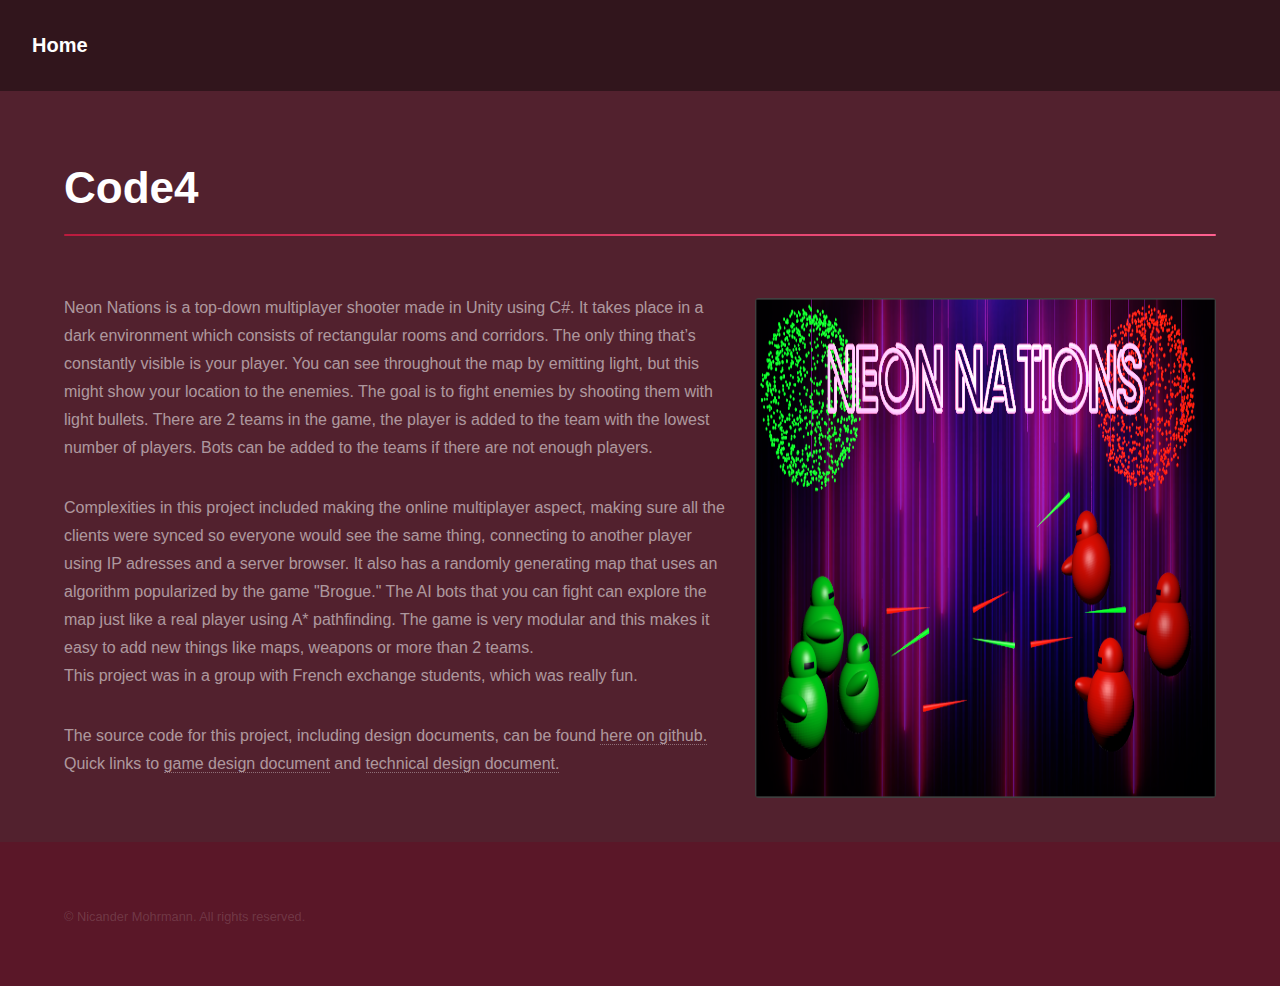
==== code4.html @ 7d6a2d76 "Updates" ====
<!DOCTYPE HTML>
<!--
	Hyperspace by HTML5 UP
	html5up.net | @ajlkn
	Free for personal and commercial use under the CCA 3.0 license (html5up.net/license)
-->
<html>

<head>
    <title>Code4</title>
    <meta charset="utf-8" />
    <meta name="viewport" content="width=device-width, initial-scale=1, user-scalable=no" />
    <link rel="stylesheet" href="assets/css/main.css" />
    <noscript><link rel="stylesheet" href="assets/css/noscript.css" /></noscript>
</head>

<body class="is-preload">

    <!-- Header -->
    <header id="header">
        <a href="index.html" class="title">Home</a>
    </header>

    <!-- Wrapper -->
    <div id="wrapper">

        <!-- Main -->
        <section id="main" class="wrapper">
            <div class="inner">
                <h1 class="major">Code4</h1>
                <span class="image right"><img src="images/neonnations/image5.png" height="500em" alt="" /></span>
                <p>
                    Neon Nations is a top-down multiplayer shooter made in Unity using C#. It takes place in a dark environment which consists of rectangular rooms and corridors. The only thing that’s constantly visible is your player. You can see throughout the map by emitting
                    light, but this might show your location to the enemies. The goal is to fight enemies by shooting them with light bullets. There are 2 teams in the game, the player is added to the team with the lowest number of players. Bots can be
                    added to the teams if there are not enough players.
                </p>
                <p>
                    Complexities in this project included making the online multiplayer aspect, making sure all the clients were synced so everyone would see the same thing, connecting to another player using IP adresses and a server browser. It also has a randomly generating
                    map that uses an algorithm popularized by the game "Brogue." The AI bots that you can fight can explore the map just like a real player using A* pathfinding. The game is very modular and this makes it easy to add new things like maps,
                    weapons or more than 2 teams.
                    <br> This project was in a group with French exchange students, which was really fun.
                </p>
                <p>
                    The source code for this project, including design documents, can be found <a href="https://github.com/Ricebal/NeonNations">here on github.</a>
                    <br> Quick links to <a href="https://github.com/Ricebal/NeonNations/blob/master/Game%20design%20document.pdf">game design document</a> and <a href="https://github.com/Ricebal/NeonNations/blob/master/Technical%20design%20document.pdf">technical design document.</a>
                </p>

            </div>
        </section>
    </div>

    <!-- Footer -->
    <footer id="footer" class="wrapper alt">
        <div class="inner">
            <ul class="menu">
                <li>&copy; Nicander Mohrmann. All rights reserved.</li>
            </ul>
        </div>
    </footer>

    <!-- Scripts -->
    <script src="assets/js/jquery.min.js"></script>
    <script src="assets/js/jquery.scrollex.min.js"></script>
    <script src="assets/js/jquery.scrolly.min.js"></script>
    <script src="assets/js/browser.min.js"></script>
    <script src="assets/js/breakpoints.min.js"></script>
    <script src="assets/js/util.js"></script>
    <script src="assets/js/main.js"></script>

</body>

</html>
---- assets/css/main.css ----
@import url(fontawesome-all.min.css);

/*
	Hyperspace by HTML5 UP
	html5up.net | @ajlkn
	Free for personal and commercial use under the CCA 3.0 license (html5up.net/license)
*/

html,
body,
div,
span,
applet,
object,
iframe,
h1,
h2,
h3,
h4,
h5,
h6,
p,
blockquote,
pre,
a,
abbr,
acronym,
address,
big,
cite,
code,
del,
dfn,
em,
img,
ins,
kbd,
q,
s,
samp,
small,
strike,
strong,
sub,
sup,
tt,
var,
b,
u,
i,
center,
dl,
dt,
dd,
ol,
ul,
li,
fieldset,
form,
label,
legend,
table,
caption,
tbody,
tfoot,
thead,
tr,
th,
td,
article,
aside,
canvas,
details,
embed,
figure,
figcaption,
footer,
header,
hgroup,
menu,
nav,
output,
ruby,
section,
summary,
time,
mark,
audio,
video {
    margin: 0;
    padding: 0;
    border: 0;
    font-size: 100%;
    font: inherit;
    vertical-align: baseline;
}

article,
aside,
details,
figcaption,
figure,
footer,
header,
hgroup,
menu,
nav,
section {
    display: block;
}

body {
    line-height: 1;
}

ol,
ul {
    list-style: none;
}

blockquote,
q {
    quotes: none;
}

blockquote:before,
blockquote:after,
q:before,
q:after {
    content: '';
    content: none;
}

table {
    border-collapse: collapse;
    border-spacing: 0;
}

body {
    -webkit-text-size-adjust: none;
}

mark {
    background-color: transparent;
    color: inherit;
}

input::-moz-focus-inner {
    border: 0;
    padding: 0;
}

input,
select,
textarea {
    -moz-appearance: none;
    -webkit-appearance: none;
    -ms-appearance: none;
    appearance: none;
}


/* Basic */

@-ms-viewport {
    width: device-width;
}

body {
    -ms-overflow-style: scrollbar;
}

@media screen and (max-width: 480px) {
    html,
    body {
        min-width: 320px;
    }
}

html {
    box-sizing: border-box;
}

*,
*:before,
*:after {
    box-sizing: inherit;
}

body {
    background: #52212e;
}

body.is-preload *,
body.is-preload *:before,
body.is-preload *:after {
    -moz-animation: none !important;
    -webkit-animation: none !important;
    -ms-animation: none !important;
    animation: none !important;
    -moz-transition: none !important;
    -webkit-transition: none !important;
    -ms-transition: none !important;
    transition: none !important;
}


/* Type */

body,
input,
select,
textarea {
    color: rgba(255, 255, 255, 0.55);
    font-family: Arial, Helvetica, sans-serif;
    font-size: 16.5pt;
    font-weight: normal;
    line-height: 1.75;
}

@media screen and (max-width: 1680px) {
    body,
    input,
    select,
    textarea {
        font-size: 13pt;
    }
}

@media screen and (max-width: 1280px) {
    body,
    input,
    select,
    textarea {
        font-size: 12pt;
    }
}

@media screen and (max-width: 360px) {
    body,
    input,
    select,
    textarea {
        font-size: 11pt;
    }
}

a {
    -moz-transition: color 0.2s ease, border-bottom-color 0.2s ease;
    -webkit-transition: color 0.2s ease, border-bottom-color 0.2s ease;
    -ms-transition: color 0.2s ease, border-bottom-color 0.2s ease;
    transition: color 0.2s ease, border-bottom-color 0.2s ease;
    border-bottom: dotted 1px rgba(255, 255, 255, 0.35);
    color: inherit;
    text-decoration: none;
}

a:hover {
    border-bottom-color: transparent;
    color: #ffffff;
}

strong,
b {
    color: #ffffff;
    font-weight: bold;
}

em,
i {
    font-style: italic;
}

p {
    margin: 0 0 2em 0;
}

h1,
h2,
h3,
h4,
h5,
h6 {
    color: #ffffff;
    font-weight: bold;
    line-height: 1.5;
    margin: 0 0 0.5em 0;
}

h1 a,
h2 a,
h3 a,
h4 a,
h5 a,
h6 a {
    color: inherit;
    text-decoration: none;
}

h1 {
    font-size: 2.75em;
}

h1.major {
    margin: 0 0 1.3em 0;
    position: relative;
    padding-bottom: 0.35em;
}

h1.major:after {
    background-image: -moz-linear-gradient(to right, #bb1b3e, #ff6090);
    background-image: -webkit-linear-gradient(to right, #bb1b3e, #ff6090);
    background-image: -ms-linear-gradient(to right, #bb1b3e, #ff6090);
    background-image: linear-gradient(to right, #bb1b3e, #ff6090);
    -moz-transition: max-width 0.2s ease;
    -webkit-transition: max-width 0.2s ease;
    -ms-transition: max-width 0.2s ease;
    transition: max-width 0.2s ease;
    border-radius: 0.2em;
    bottom: 0;
    content: '';
    height: 0.05em;
    position: absolute;
    right: 0;
    width: 100%;
}

h2 {
    font-size: 1.75em;
}

h3 {
    font-size: 1.1em;
}

h4 {
    font-size: 1em;
}

h5 {
    font-size: 0.8em;
}

h6 {
    font-size: 0.6em;
}

@media screen and (max-width: 736px) {
    h1 {
        font-size: 2em;
    }
    h2 {
        font-size: 1.25em;
    }
    h3 {
        font-size: 1em;
    }
    h4 {
        font-size: 0.8em;
    }
    h5 {
        font-size: 0.6em;
    }
    h6 {
        font-size: 0.6em;
    }
}

sub {
    font-size: 0.8em;
    position: relative;
    top: 0.5em;
}

sup {
    font-size: 0.8em;
    position: relative;
    top: -0.5em;
}

blockquote {
    border-left: solid 4px rgba(255, 255, 255, 0.15);
    font-style: italic;
    margin: 0 0 2em 0;
    padding: 0.5em 0 0.5em 2em;
}

code {
    background: rgba(255, 255, 255, 0.05);
    border-radius: 0.25em;
    border: solid 1px rgba(255, 255, 255, 0.15);
    font-family: "Courier New", monospace;
    font-size: 0.9em;
    margin: 0 0.25em;
    padding: 0.25em 0.65em;
}

pre {
    -webkit-overflow-scrolling: touch;
    font-family: "Courier New", monospace;
    font-size: 0.9em;
    margin: 0 0 2em 0;
}

pre code {
    display: block;
    line-height: 1.75em;
    padding: 1em 1.5em;
    overflow-x: auto;
}

hr {
    border: 0;
    border-bottom: solid 1px rgba(255, 255, 255, 0.15);
    margin: 2em 0;
}

hr.major {
    margin: 3em 0;
}

.align-left {
    text-align: left;
}

.align-center {
    text-align: center;
}

.align-right {
    text-align: right;
}


/* Row */

.row {
    display: flex;
    flex-wrap: wrap;
    box-sizing: border-box;
    align-items: stretch;
}

.row>* {
    box-sizing: border-box;
}

.row.gtr-uniform>*> :last-child {
    margin-bottom: 0;
}

.row.aln-left {
    justify-content: flex-start;
}

.row.aln-center {
    justify-content: center;
}

.row.aln-right {
    justify-content: flex-end;
}

.row.aln-top {
    align-items: flex-start;
}

.row.aln-middle {
    align-items: center;
}

.row.aln-bottom {
    align-items: flex-end;
}

.row>.imp {
    order: -1;
}

.row>.col-1 {
    width: 8.33333%;
}

.row>.off-1 {
    margin-left: 8.33333%;
}

.row>.col-2 {
    width: 16.66667%;
}

.row>.off-2 {
    margin-left: 16.66667%;
}

.row>.col-3 {
    width: 25%;
}

.row>.off-3 {
    margin-left: 25%;
}

.row>.col-4 {
    width: 33.33333%;
}

.row>.off-4 {
    margin-left: 33.33333%;
}

.row>.col-5 {
    width: 41.66667%;
}

.row>.off-5 {
    margin-left: 41.66667%;
}

.row>.col-6 {
    width: 50%;
}

.row>.off-6 {
    margin-left: 50%;
}

.row>.col-7 {
    width: 58.33333%;
}

.row>.off-7 {
    margin-left: 58.33333%;
}

.row>.col-8 {
    width: 66.66667%;
}

.row>.off-8 {
    margin-left: 66.66667%;
}

.row>.col-9 {
    width: 75%;
}

.row>.off-9 {
    margin-left: 75%;
}

.row>.col-10 {
    width: 83.33333%;
}

.row>.off-10 {
    margin-left: 83.33333%;
}

.row>.col-11 {
    width: 91.66667%;
}

.row>.off-11 {
    margin-left: 91.66667%;
}

.row>.col-12 {
    width: 100%;
}

.row>.off-12 {
    margin-left: 100%;
}

.row.gtr-0 {
    margin-top: 0;
    margin-left: 0em;
}

.row.gtr-0>* {
    padding: 0 0 0 0em;
}

.row.gtr-0.gtr-uniform {
    margin-top: 0em;
}

.row.gtr-0.gtr-uniform>* {
    padding-top: 0em;
}

.row.gtr-25 {
    margin-top: 0;
    margin-left: -0.375em;
}

.row.gtr-25>* {
    padding: 0 0 0 0.375em;
}

.row.gtr-25.gtr-uniform {
    margin-top: -0.375em;
}

.row.gtr-25.gtr-uniform>* {
    padding-top: 0.375em;
}

.row.gtr-50 {
    margin-top: 0;
    margin-left: -0.75em;
}

.row.gtr-50>* {
    padding: 0 0 0 0.75em;
}

.row.gtr-50.gtr-uniform {
    margin-top: -0.75em;
}

.row.gtr-50.gtr-uniform>* {
    padding-top: 0.75em;
}

.row {
    margin-top: 0;
    margin-left: -1.5em;
}

.row>* {
    padding: 0 0 0 1.5em;
}

.row.gtr-uniform {
    margin-top: -1.5em;
}

.row.gtr-uniform>* {
    padding-top: 1.5em;
}

.row.gtr-150 {
    margin-top: 0;
    margin-left: -2.25em;
}

.row.gtr-150>* {
    padding: 0 0 0 2.25em;
}

.row.gtr-150.gtr-uniform {
    margin-top: -2.25em;
}

.row.gtr-150.gtr-uniform>* {
    padding-top: 2.25em;
}

.row.gtr-200 {
    margin-top: 0;
    margin-left: -3em;
}

.row.gtr-200>* {
    padding: 0 0 0 3em;
}

.row.gtr-200.gtr-uniform {
    margin-top: -3em;
}

.row.gtr-200.gtr-uniform>* {
    padding-top: 3em;
}

@media screen and (max-width: 1680px) {
    .row {
        display: flex;
        flex-wrap: wrap;
        box-sizing: border-box;
        align-items: stretch;
    }
    .row>* {
        box-sizing: border-box;
    }
    .row.gtr-uniform>*> :last-child {
        margin-bottom: 0;
    }
    .row.aln-left {
        justify-content: flex-start;
    }
    .row.aln-center {
        justify-content: center;
    }
    .row.aln-right {
        justify-content: flex-end;
    }
    .row.aln-top {
        align-items: flex-start;
    }
    .row.aln-middle {
        align-items: center;
    }
    .row.aln-bottom {
        align-items: flex-end;
    }
    .row>.imp-xlarge {
        order: -1;
    }
    .row>.col-1-xlarge {
        width: 8.33333%;
    }
    .row>.off-1-xlarge {
        margin-left: 8.33333%;
    }
    .row>.col-2-xlarge {
        width: 16.66667%;
    }
    .row>.off-2-xlarge {
        margin-left: 16.66667%;
    }
    .row>.col-3-xlarge {
        width: 25%;
    }
    .row>.off-3-xlarge {
        margin-left: 25%;
    }
    .row>.col-4-xlarge {
        width: 33.33333%;
    }
    .row>.off-4-xlarge {
        margin-left: 33.33333%;
    }
    .row>.col-5-xlarge {
        width: 41.66667%;
    }
    .row>.off-5-xlarge {
        margin-left: 41.66667%;
    }
    .row>.col-6-xlarge {
        width: 50%;
    }
    .row>.off-6-xlarge {
        margin-left: 50%;
    }
    .row>.col-7-xlarge {
        width: 58.33333%;
    }
    .row>.off-7-xlarge {
        margin-left: 58.33333%;
    }
    .row>.col-8-xlarge {
        width: 66.66667%;
    }
    .row>.off-8-xlarge {
        margin-left: 66.66667%;
    }
    .row>.col-9-xlarge {
        width: 75%;
    }
    .row>.off-9-xlarge {
        margin-left: 75%;
    }
    .row>.col-10-xlarge {
        width: 83.33333%;
    }
    .row>.off-10-xlarge {
        margin-left: 83.33333%;
    }
    .row>.col-11-xlarge {
        width: 91.66667%;
    }
    .row>.off-11-xlarge {
        margin-left: 91.66667%;
    }
    .row>.col-12-xlarge {
        width: 100%;
    }
    .row>.off-12-xlarge {
        margin-left: 100%;
    }
    .row.gtr-0 {
        margin-top: 0;
        margin-left: 0em;
    }
    .row.gtr-0>* {
        padding: 0 0 0 0em;
    }
    .row.gtr-0.gtr-uniform {
        margin-top: 0em;
    }
    .row.gtr-0.gtr-uniform>* {
        padding-top: 0em;
    }
    .row.gtr-25 {
        margin-top: 0;
        margin-left: -0.375em;
    }
    .row.gtr-25>* {
        padding: 0 0 0 0.375em;
    }
    .row.gtr-25.gtr-uniform {
        margin-top: -0.375em;
    }
    .row.gtr-25.gtr-uniform>* {
        padding-top: 0.375em;
    }
    .row.gtr-50 {
        margin-top: 0;
        margin-left: -0.75em;
    }
    .row.gtr-50>* {
        padding: 0 0 0 0.75em;
    }
    .row.gtr-50.gtr-uniform {
        margin-top: -0.75em;
    }
    .row.gtr-50.gtr-uniform>* {
        padding-top: 0.75em;
    }
    .row {
        margin-top: 0;
        margin-left: -1.5em;
    }
    .row>* {
        padding: 0 0 0 1.5em;
    }
    .row.gtr-uniform {
        margin-top: -1.5em;
    }
    .row.gtr-uniform>* {
        padding-top: 1.5em;
    }
    .row.gtr-150 {
        margin-top: 0;
        margin-left: -2.25em;
    }
    .row.gtr-150>* {
        padding: 0 0 0 2.25em;
    }
    .row.gtr-150.gtr-uniform {
        margin-top: -2.25em;
    }
    .row.gtr-150.gtr-uniform>* {
        padding-top: 2.25em;
    }
    .row.gtr-200 {
        margin-top: 0;
        margin-left: -3em;
    }
    .row.gtr-200>* {
        padding: 0 0 0 3em;
    }
    .row.gtr-200.gtr-uniform {
        margin-top: -3em;
    }
    .row.gtr-200.gtr-uniform>* {
        padding-top: 3em;
    }
}

@media screen and (max-width: 1280px) {
    .row {
        display: flex;
        flex-wrap: wrap;
        box-sizing: border-box;
        align-items: stretch;
    }
    .row>* {
        box-sizing: border-box;
    }
    .row.gtr-uniform>*> :last-child {
        margin-bottom: 0;
    }
    .row.aln-left {
        justify-content: flex-start;
    }
    .row.aln-center {
        justify-content: center;
    }
    .row.aln-right {
        justify-content: flex-end;
    }
    .row.aln-top {
        align-items: flex-start;
    }
    .row.aln-middle {
        align-items: center;
    }
    .row.aln-bottom {
        align-items: flex-end;
    }
    .row>.imp-large {
        order: -1;
    }
    .row>.col-1-large {
        width: 8.33333%;
    }
    .row>.off-1-large {
        margin-left: 8.33333%;
    }
    .row>.col-2-large {
        width: 16.66667%;
    }
    .row>.off-2-large {
        margin-left: 16.66667%;
    }
    .row>.col-3-large {
        width: 25%;
    }
    .row>.off-3-large {
        margin-left: 25%;
    }
    .row>.col-4-large {
        width: 33.33333%;
    }
    .row>.off-4-large {
        margin-left: 33.33333%;
    }
    .row>.col-5-large {
        width: 41.66667%;
    }
    .row>.off-5-large {
        margin-left: 41.66667%;
    }
    .row>.col-6-large {
        width: 50%;
    }
    .row>.off-6-large {
        margin-left: 50%;
    }
    .row>.col-7-large {
        width: 58.33333%;
    }
    .row>.off-7-large {
        margin-left: 58.33333%;
    }
    .row>.col-8-large {
        width: 66.66667%;
    }
    .row>.off-8-large {
        margin-left: 66.66667%;
    }
    .row>.col-9-large {
        width: 75%;
    }
    .row>.off-9-large {
        margin-left: 75%;
    }
    .row>.col-10-large {
        width: 83.33333%;
    }
    .row>.off-10-large {
        margin-left: 83.33333%;
    }
    .row>.col-11-large {
        width: 91.66667%;
    }
    .row>.off-11-large {
        margin-left: 91.66667%;
    }
    .row>.col-12-large {
        width: 100%;
    }
    .row>.off-12-large {
        margin-left: 100%;
    }
    .row.gtr-0 {
        margin-top: 0;
        margin-left: 0em;
    }
    .row.gtr-0>* {
        padding: 0 0 0 0em;
    }
    .row.gtr-0.gtr-uniform {
        margin-top: 0em;
    }
    .row.gtr-0.gtr-uniform>* {
        padding-top: 0em;
    }
    .row.gtr-25 {
        margin-top: 0;
        margin-left: -0.375em;
    }
    .row.gtr-25>* {
        padding: 0 0 0 0.375em;
    }
    .row.gtr-25.gtr-uniform {
        margin-top: -0.375em;
    }
    .row.gtr-25.gtr-uniform>* {
        padding-top: 0.375em;
    }
    .row.gtr-50 {
        margin-top: 0;
        margin-left: -0.75em;
    }
    .row.gtr-50>* {
        padding: 0 0 0 0.75em;
    }
    .row.gtr-50.gtr-uniform {
        margin-top: -0.75em;
    }
    .row.gtr-50.gtr-uniform>* {
        padding-top: 0.75em;
    }
    .row {
        margin-top: 0;
        margin-left: -1.5em;
    }
    .row>* {
        padding: 0 0 0 1.5em;
    }
    .row.gtr-uniform {
        margin-top: -1.5em;
    }
    .row.gtr-uniform>* {
        padding-top: 1.5em;
    }
    .row.gtr-150 {
        margin-top: 0;
        margin-left: -2.25em;
    }
    .row.gtr-150>* {
        padding: 0 0 0 2.25em;
    }
    .row.gtr-150.gtr-uniform {
        margin-top: -2.25em;
    }
    .row.gtr-150.gtr-uniform>* {
        padding-top: 2.25em;
    }
    .row.gtr-200 {
        margin-top: 0;
        margin-left: -3em;
    }
    .row.gtr-200>* {
        padding: 0 0 0 3em;
    }
    .row.gtr-200.gtr-uniform {
        margin-top: -3em;
    }
    .row.gtr-200.gtr-uniform>* {
        padding-top: 3em;
    }
}

@media screen and (max-width: 980px) {
    .row {
        display: flex;
        flex-wrap: wrap;
        box-sizing: border-box;
        align-items: stretch;
    }
    .row>* {
        box-sizing: border-box;
    }
    .row.gtr-uniform>*> :last-child {
        margin-bottom: 0;
    }
    .row.aln-left {
        justify-content: flex-start;
    }
    .row.aln-center {
        justify-content: center;
    }
    .row.aln-right {
        justify-content: flex-end;
    }
    .row.aln-top {
        align-items: flex-start;
    }
    .row.aln-middle {
        align-items: center;
    }
    .row.aln-bottom {
        align-items: flex-end;
    }
    .row>.imp-medium {
        order: -1;
    }
    .row>.col-1-medium {
        width: 8.33333%;
    }
    .row>.off-1-medium {
        margin-left: 8.33333%;
    }
    .row>.col-2-medium {
        width: 16.66667%;
    }
    .row>.off-2-medium {
        margin-left: 16.66667%;
    }
    .row>.col-3-medium {
        width: 25%;
    }
    .row>.off-3-medium {
        margin-left: 25%;
    }
    .row>.col-4-medium {
        width: 33.33333%;
    }
    .row>.off-4-medium {
        margin-left: 33.33333%;
    }
    .row>.col-5-medium {
        width: 41.66667%;
    }
    .row>.off-5-medium {
        margin-left: 41.66667%;
    }
    .row>.col-6-medium {
        width: 50%;
    }
    .row>.off-6-medium {
        margin-left: 50%;
    }
    .row>.col-7-medium {
        width: 58.33333%;
    }
    .row>.off-7-medium {
        margin-left: 58.33333%;
    }
    .row>.col-8-medium {
        width: 66.66667%;
    }
    .row>.off-8-medium {
        margin-left: 66.66667%;
    }
    .row>.col-9-medium {
        width: 75%;
    }
    .row>.off-9-medium {
        margin-left: 75%;
    }
    .row>.col-10-medium {
        width: 83.33333%;
    }
    .row>.off-10-medium {
        margin-left: 83.33333%;
    }
    .row>.col-11-medium {
        width: 91.66667%;
    }
    .row>.off-11-medium {
        margin-left: 91.66667%;
    }
    .row>.col-12-medium {
        width: 100%;
    }
    .row>.off-12-medium {
        margin-left: 100%;
    }
    .row.gtr-0 {
        margin-top: 0;
        margin-left: 0em;
    }
    .row.gtr-0>* {
        padding: 0 0 0 0em;
    }
    .row.gtr-0.gtr-uniform {
        margin-top: 0em;
    }
    .row.gtr-0.gtr-uniform>* {
        padding-top: 0em;
    }
    .row.gtr-25 {
        margin-top: 0;
        margin-left: -0.375em;
    }
    .row.gtr-25>* {
        padding: 0 0 0 0.375em;
    }
    .row.gtr-25.gtr-uniform {
        margin-top: -0.375em;
    }
    .row.gtr-25.gtr-uniform>* {
        padding-top: 0.375em;
    }
    .row.gtr-50 {
        margin-top: 0;
        margin-left: -0.75em;
    }
    .row.gtr-50>* {
        padding: 0 0 0 0.75em;
    }
    .row.gtr-50.gtr-uniform {
        margin-top: -0.75em;
    }
    .row.gtr-50.gtr-uniform>* {
        padding-top: 0.75em;
    }
    .row {
        margin-top: 0;
        margin-left: -1.5em;
    }
    .row>* {
        padding: 0 0 0 1.5em;
    }
    .row.gtr-uniform {
        margin-top: -1.5em;
    }
    .row.gtr-uniform>* {
        padding-top: 1.5em;
    }
    .row.gtr-150 {
        margin-top: 0;
        margin-left: -2.25em;
    }
    .row.gtr-150>* {
        padding: 0 0 0 2.25em;
    }
    .row.gtr-150.gtr-uniform {
        margin-top: -2.25em;
    }
    .row.gtr-150.gtr-uniform>* {
        padding-top: 2.25em;
    }
    .row.gtr-200 {
        margin-top: 0;
        margin-left: -3em;
    }
    .row.gtr-200>* {
        padding: 0 0 0 3em;
    }
    .row.gtr-200.gtr-uniform {
        margin-top: -3em;
    }
    .row.gtr-200.gtr-uniform>* {
        padding-top: 3em;
    }
}

@media screen and (max-width: 736px) {
    .row {
        display: flex;
        flex-wrap: wrap;
        box-sizing: border-box;
        align-items: stretch;
    }
    .row>* {
        box-sizing: border-box;
    }
    .row.gtr-uniform>*> :last-child {
        margin-bottom: 0;
    }
    .row.aln-left {
        justify-content: flex-start;
    }
    .row.aln-center {
        justify-content: center;
    }
    .row.aln-right {
        justify-content: flex-end;
    }
    .row.aln-top {
        align-items: flex-start;
    }
    .row.aln-middle {
        align-items: center;
    }
    .row.aln-bottom {
        align-items: flex-end;
    }
    .row>.imp-small {
        order: -1;
    }
    .row>.col-1-small {
        width: 8.33333%;
    }
    .row>.off-1-small {
        margin-left: 8.33333%;
    }
    .row>.col-2-small {
        width: 16.66667%;
    }
    .row>.off-2-small {
        margin-left: 16.66667%;
    }
    .row>.col-3-small {
        width: 25%;
    }
    .row>.off-3-small {
        margin-left: 25%;
    }
    .row>.col-4-small {
        width: 33.33333%;
    }
    .row>.off-4-small {
        margin-left: 33.33333%;
    }
    .row>.col-5-small {
        width: 41.66667%;
    }
    .row>.off-5-small {
        margin-left: 41.66667%;
    }
    .row>.col-6-small {
        width: 50%;
    }
    .row>.off-6-small {
        margin-left: 50%;
    }
    .row>.col-7-small {
        width: 58.33333%;
    }
    .row>.off-7-small {
        margin-left: 58.33333%;
    }
    .row>.col-8-small {
        width: 66.66667%;
    }
    .row>.off-8-small {
        margin-left: 66.66667%;
    }
    .row>.col-9-small {
        width: 75%;
    }
    .row>.off-9-small {
        margin-left: 75%;
    }
    .row>.col-10-small {
        width: 83.33333%;
    }
    .row>.off-10-small {
        margin-left: 83.33333%;
    }
    .row>.col-11-small {
        width: 91.66667%;
    }
    .row>.off-11-small {
        margin-left: 91.66667%;
    }
    .row>.col-12-small {
        width: 100%;
    }
    .row>.off-12-small {
        margin-left: 100%;
    }
    .row.gtr-0 {
        margin-top: 0;
        margin-left: 0em;
    }
    .row.gtr-0>* {
        padding: 0 0 0 0em;
    }
    .row.gtr-0.gtr-uniform {
        margin-top: 0em;
    }
    .row.gtr-0.gtr-uniform>* {
        padding-top: 0em;
    }
    .row.gtr-25 {
        margin-top: 0;
        margin-left: -0.375em;
    }
    .row.gtr-25>* {
        padding: 0 0 0 0.375em;
    }
    .row.gtr-25.gtr-uniform {
        margin-top: -0.375em;
    }
    .row.gtr-25.gtr-uniform>* {
        padding-top: 0.375em;
    }
    .row.gtr-50 {
        margin-top: 0;
        margin-left: -0.75em;
    }
    .row.gtr-50>* {
        padding: 0 0 0 0.75em;
    }
    .row.gtr-50.gtr-uniform {
        margin-top: -0.75em;
    }
    .row.gtr-50.gtr-uniform>* {
        padding-top: 0.75em;
    }
    .row {
        margin-top: 0;
        margin-left: -1.5em;
    }
    .row>* {
        padding: 0 0 0 1.5em;
    }
    .row.gtr-uniform {
        margin-top: -1.5em;
    }
    .row.gtr-uniform>* {
        padding-top: 1.5em;
    }
    .row.gtr-150 {
        margin-top: 0;
        margin-left: -2.25em;
    }
    .row.gtr-150>* {
        padding: 0 0 0 2.25em;
    }
    .row.gtr-150.gtr-uniform {
        margin-top: -2.25em;
    }
    .row.gtr-150.gtr-uniform>* {
        padding-top: 2.25em;
    }
    .row.gtr-200 {
        margin-top: 0;
        margin-left: -3em;
    }
    .row.gtr-200>* {
        padding: 0 0 0 3em;
    }
    .row.gtr-200.gtr-uniform {
        margin-top: -3em;
    }
    .row.gtr-200.gtr-uniform>* {
        padding-top: 3em;
    }
}

@media screen and (max-width: 480px) {
    .row {
        display: flex;
        flex-wrap: wrap;
        box-sizing: border-box;
        align-items: stretch;
    }
    .row>* {
        box-sizing: border-box;
    }
    .row.gtr-uniform>*> :last-child {
        margin-bottom: 0;
    }
    .row.aln-left {
        justify-content: flex-start;
    }
    .row.aln-center {
        justify-content: center;
    }
    .row.aln-right {
        justify-content: flex-end;
    }
    .row.aln-top {
        align-items: flex-start;
    }
    .row.aln-middle {
        align-items: center;
    }
    .row.aln-bottom {
        align-items: flex-end;
    }
    .row>.imp-xsmall {
        order: -1;
    }
    .row>.col-1-xsmall {
        width: 8.33333%;
    }
    .row>.off-1-xsmall {
        margin-left: 8.33333%;
    }
    .row>.col-2-xsmall {
        width: 16.66667%;
    }
    .row>.off-2-xsmall {
        margin-left: 16.66667%;
    }
    .row>.col-3-xsmall {
        width: 25%;
    }
    .row>.off-3-xsmall {
        margin-left: 25%;
    }
    .row>.col-4-xsmall {
        width: 33.33333%;
    }
    .row>.off-4-xsmall {
        margin-left: 33.33333%;
    }
    .row>.col-5-xsmall {
        width: 41.66667%;
    }
    .row>.off-5-xsmall {
        margin-left: 41.66667%;
    }
    .row>.col-6-xsmall {
        width: 50%;
    }
    .row>.off-6-xsmall {
        margin-left: 50%;
    }
    .row>.col-7-xsmall {
        width: 58.33333%;
    }
    .row>.off-7-xsmall {
        margin-left: 58.33333%;
    }
    .row>.col-8-xsmall {
        width: 66.66667%;
    }
    .row>.off-8-xsmall {
        margin-left: 66.66667%;
    }
    .row>.col-9-xsmall {
        width: 75%;
    }
    .row>.off-9-xsmall {
        margin-left: 75%;
    }
    .row>.col-10-xsmall {
        width: 83.33333%;
    }
    .row>.off-10-xsmall {
        margin-left: 83.33333%;
    }
    .row>.col-11-xsmall {
        width: 91.66667%;
    }
    .row>.off-11-xsmall {
        margin-left: 91.66667%;
    }
    .row>.col-12-xsmall {
        width: 100%;
    }
    .row>.off-12-xsmall {
        margin-left: 100%;
    }
    .row.gtr-0 {
        margin-top: 0;
        margin-left: 0em;
    }
    .row.gtr-0>* {
        padding: 0 0 0 0em;
    }
    .row.gtr-0.gtr-uniform {
        margin-top: 0em;
    }
    .row.gtr-0.gtr-uniform>* {
        padding-top: 0em;
    }
    .row.gtr-25 {
        margin-top: 0;
        margin-left: -0.375em;
    }
    .row.gtr-25>* {
        padding: 0 0 0 0.375em;
    }
    .row.gtr-25.gtr-uniform {
        margin-top: -0.375em;
    }
    .row.gtr-25.gtr-uniform>* {
        padding-top: 0.375em;
    }
    .row.gtr-50 {
        margin-top: 0;
        margin-left: -0.75em;
    }
    .row.gtr-50>* {
        padding: 0 0 0 0.75em;
    }
    .row.gtr-50.gtr-uniform {
        margin-top: -0.75em;
    }
    .row.gtr-50.gtr-uniform>* {
        padding-top: 0.75em;
    }
    .row {
        margin-top: 0;
        margin-left: -1.5em;
    }
    .row>* {
        padding: 0 0 0 1.5em;
    }
    .row.gtr-uniform {
        margin-top: -1.5em;
    }
    .row.gtr-uniform>* {
        padding-top: 1.5em;
    }
    .row.gtr-150 {
        margin-top: 0;
        margin-left: -2.25em;
    }
    .row.gtr-150>* {
        padding: 0 0 0 2.25em;
    }
    .row.gtr-150.gtr-uniform {
        margin-top: -2.25em;
    }
    .row.gtr-150.gtr-uniform>* {
        padding-top: 2.25em;
    }
    .row.gtr-200 {
        margin-top: 0;
        margin-left: -3em;
    }
    .row.gtr-200>* {
        padding: 0 0 0 3em;
    }
    .row.gtr-200.gtr-uniform {
        margin-top: -3em;
    }
    .row.gtr-200.gtr-uniform>* {
        padding-top: 3em;
    }
}


/* Box */

.box {
    border-radius: 0.25em;
    border: solid 1px rgba(255, 255, 255, 0.15);
    margin-bottom: 2em;
    padding: 1.5em;
}

.box> :last-child,
.box> :last-child> :last-child,
.box> :last-child> :last-child> :last-child {
    margin-bottom: 0;
}

.box.alt {
    border: 0;
    border-radius: 0;
    padding: 0;
}


/* Button */

input[type="submit"],
input[type="reset"],
input[type="button"],
button,
.button {
    -moz-appearance: none;
    -webkit-appearance: none;
    -ms-appearance: none;
    appearance: none;
    -moz-transition: border-color 0.2s ease;
    -webkit-transition: border-color 0.2s ease;
    -ms-transition: border-color 0.2s ease;
    transition: border-color 0.2s ease;
    background-color: transparent;
    border: solid 1px !important;
    border-color: rgba(255, 255, 255, 0.15) !important;
    border-radius: 3em;
    color: #ffffff !important;
    cursor: pointer;
    display: inline-block;
    font-size: 0.6em;
    font-weight: bold;
    height: calc(4.75em + 2px);
    letter-spacing: 0.25em;
    line-height: 4.75em;
    outline: 0;
    padding: 0 3.75em;
    position: relative;
    text-align: center;
    text-decoration: none;
    text-transform: uppercase;
    white-space: nowrap;
}

input[type="submit"]:after,
input[type="reset"]:after,
input[type="button"]:after,
button:after,
.button:after {
    -moz-transform: scale(0.25);
    -webkit-transform: scale(0.25);
    -ms-transform: scale(0.25);
    transform: scale(0.25);
    pointer-events: none;
    -moz-transition: opacity 0.2s ease, -moz-transform 0.2s ease;
    -webkit-transition: opacity 0.2s ease, -webkit-transform 0.2s ease;
    -ms-transition: opacity 0.2s ease, -ms-transform 0.2s ease;
    transition: opacity 0.2s ease, transform 0.2s ease;
    background: #ffffff;
    border-radius: 3em;
    content: '';
    height: 100%;
    left: 0;
    opacity: 0;
    position: absolute;
    top: 0;
    width: 100%;
}

input[type="submit"].icon:before,
input[type="reset"].icon:before,
input[type="button"].icon:before,
button.icon:before,
.button.icon:before {
    margin-right: 0.75em;
}

input[type="submit"].fit,
input[type="reset"].fit,
input[type="button"].fit,
button.fit,
.button.fit {
    width: 100%;
}

input[type="submit"].small,
input[type="reset"].small,
input[type="button"].small,
button.small,
.button.small {
    font-size: 0.4em;
}

input[type="submit"].large,
input[type="reset"].large,
input[type="button"].large,
button.large,
.button.large {
    font-size: 0.8em;
}

input[type="submit"].primary,
input[type="reset"].primary,
input[type="button"].primary,
button.primary,
.button.primary {
    background-color: #ffffff;
    color: #312450 !important;
}

input[type="submit"].primary:after,
input[type="reset"].primary:after,
input[type="button"].primary:after,
button.primary:after,
.button.primary:after {
    display: none;
}

input[type="submit"].disabled,
input[type="submit"]:disabled,
input[type="reset"].disabled,
input[type="reset"]:disabled,
input[type="button"].disabled,
input[type="button"]:disabled,
button.disabled,
button:disabled,
.button.disabled,
.button:disabled {
    cursor: default;
    opacity: 0.5;
    pointer-events: none;
}

input[type="submit"]:hover,
input[type="reset"]:hover,
input[type="button"]:hover,
button:hover,
.button:hover {
    border-color: rgba(255, 255, 255, 0.55) !important;
}

input[type="submit"]:hover:after,
input[type="reset"]:hover:after,
input[type="button"]:hover:after,
button:hover:after,
.button:hover:after {
    opacity: 0.05;
    -moz-transform: scale(1);
    -webkit-transform: scale(1);
    -ms-transform: scale(1);
    transform: scale(1);
}

input[type="submit"]:hover:active,
input[type="reset"]:hover:active,
input[type="button"]:hover:active,
button:hover:active,
.button:hover:active {
    border-color: #ffffff !important;
}

input[type="submit"]:hover:active:after,
input[type="reset"]:hover:active:after,
input[type="button"]:hover:active:after,
button:hover:active:after,
.button:hover:active:after {
    opacity: 0.1;
}


/* Features */

.features {
    display: -moz-flex;
    display: -webkit-flex;
    display: -ms-flex;
    display: flex;
    -moz-flex-wrap: wrap;
    -webkit-flex-wrap: wrap;
    -ms-flex-wrap: wrap;
    flex-wrap: wrap;
    border-radius: 0.25em;
    border: solid 1px rgba(255, 255, 255, 0.15);
    background: rgba(255, 255, 255, 0.05);
    margin: 0 0 2em 0;
}

.features section {
    padding: 3.5em 3em 1em 7em;
    width: 50%;
    border-top: solid 1px rgba(255, 255, 255, 0.15);
    position: relative;
}

.features section:nth-child(-n + 2) {
    border-top-width: 0;
}

.features section:nth-child(2n) {
    border-left: solid 1px rgba(255, 255, 255, 0.15);
}

.features section .icon {
    -moz-transition: opacity 0.5s ease, -moz-transform 0.5s ease;
    -webkit-transition: opacity 0.5s ease, -webkit-transform 0.5s ease;
    -ms-transition: opacity 0.5s ease, -ms-transform 0.5s ease;
    transition: opacity 0.5s ease, transform 0.5s ease;
    -moz-transition-delay: 1s;
    -webkit-transition-delay: 1s;
    -ms-transition-delay: 1s;
    transition-delay: 1s;
    -moz-transform: scale(1);
    -webkit-transform: scale(1);
    -ms-transform: scale(1);
    transform: scale(1);
    position: absolute;
    left: 3em;
    top: 3em;
    opacity: 1;
}

.features section:nth-child(1) .icon {
    -moz-transition-delay: 0.15s;
    -webkit-transition-delay: 0.15s;
    -ms-transition-delay: 0.15s;
    transition-delay: 0.15s;
}

.features section:nth-child(2) .icon {
    -moz-transition-delay: 0.3s;
    -webkit-transition-delay: 0.3s;
    -ms-transition-delay: 0.3s;
    transition-delay: 0.3s;
}

.features section:nth-child(3) .icon {
    -moz-transition-delay: 0.45s;
    -webkit-transition-delay: 0.45s;
    -ms-transition-delay: 0.45s;
    transition-delay: 0.45s;
}

.features section:nth-child(4) .icon {
    -moz-transition-delay: 0.6s;
    -webkit-transition-delay: 0.6s;
    -ms-transition-delay: 0.6s;
    transition-delay: 0.6s;
}

.features section:nth-child(5) .icon {
    -moz-transition-delay: 0.75s;
    -webkit-transition-delay: 0.75s;
    -ms-transition-delay: 0.75s;
    transition-delay: 0.75s;
}

.features section:nth-child(6) .icon {
    -moz-transition-delay: 0.9s;
    -webkit-transition-delay: 0.9s;
    -ms-transition-delay: 0.9s;
    transition-delay: 0.9s;
}

.features section:nth-child(7) .icon {
    -moz-transition-delay: 1.05s;
    -webkit-transition-delay: 1.05s;
    -ms-transition-delay: 1.05s;
    transition-delay: 1.05s;
}

.features section:nth-child(8) .icon {
    -moz-transition-delay: 1.2s;
    -webkit-transition-delay: 1.2s;
    -ms-transition-delay: 1.2s;
    transition-delay: 1.2s;
}

.features section:nth-child(9) .icon {
    -moz-transition-delay: 1.35s;
    -webkit-transition-delay: 1.35s;
    -ms-transition-delay: 1.35s;
    transition-delay: 1.35s;
}

.features section:nth-child(10) .icon {
    -moz-transition-delay: 1.5s;
    -webkit-transition-delay: 1.5s;
    -ms-transition-delay: 1.5s;
    transition-delay: 1.5s;
}

.features section:nth-child(11) .icon {
    -moz-transition-delay: 1.65s;
    -webkit-transition-delay: 1.65s;
    -ms-transition-delay: 1.65s;
    transition-delay: 1.65s;
}

.features section:nth-child(12) .icon {
    -moz-transition-delay: 1.8s;
    -webkit-transition-delay: 1.8s;
    -ms-transition-delay: 1.8s;
    transition-delay: 1.8s;
}

.features section:nth-child(13) .icon {
    -moz-transition-delay: 1.95s;
    -webkit-transition-delay: 1.95s;
    -ms-transition-delay: 1.95s;
    transition-delay: 1.95s;
}

.features section:nth-child(14) .icon {
    -moz-transition-delay: 2.1s;
    -webkit-transition-delay: 2.1s;
    -ms-transition-delay: 2.1s;
    transition-delay: 2.1s;
}

.features section:nth-child(15) .icon {
    -moz-transition-delay: 2.25s;
    -webkit-transition-delay: 2.25s;
    -ms-transition-delay: 2.25s;
    transition-delay: 2.25s;
}

.features section:nth-child(16) .icon {
    -moz-transition-delay: 2.4s;
    -webkit-transition-delay: 2.4s;
    -ms-transition-delay: 2.4s;
    transition-delay: 2.4s;
}

.features section:nth-child(17) .icon {
    -moz-transition-delay: 2.55s;
    -webkit-transition-delay: 2.55s;
    -ms-transition-delay: 2.55s;
    transition-delay: 2.55s;
}

.features section:nth-child(18) .icon {
    -moz-transition-delay: 2.7s;
    -webkit-transition-delay: 2.7s;
    -ms-transition-delay: 2.7s;
    transition-delay: 2.7s;
}

.features section:nth-child(19) .icon {
    -moz-transition-delay: 2.85s;
    -webkit-transition-delay: 2.85s;
    -ms-transition-delay: 2.85s;
    transition-delay: 2.85s;
}

.features section:nth-child(20) .icon {
    -moz-transition-delay: 3s;
    -webkit-transition-delay: 3s;
    -ms-transition-delay: 3s;
    transition-delay: 3s;
}

.features.inactive section .icon {
    -moz-transform: scale(0.5);
    -webkit-transform: scale(0.5);
    -ms-transform: scale(0.5);
    transform: scale(0.5);
    opacity: 0;
}

@media screen and (max-width: 980px) {
    .features {
        display: block;
    }
    .features section {
        border-top-width: 1px !important;
        border-left-width: 0 !important;
        width: 100%;
    }
    .features section:first-child {
        border-top-width: 0 !important;
    }
}

@media screen and (max-width: 736px) {
    .features section {
        padding: 2.5em 1.5em 0.1em 5.5em;
    }
    .features section .icon {
        left: 1.5em;
        top: 2em;
    }
}

@media screen and (max-width: 480px) {
    .features section {
        padding: 2em 1.5em 0.1em 1.5em;
    }
    .features section .icon {
        left: 0;
        position: relative;
        top: 0;
    }
}


/* Form */

form {
    margin: 0 0 2em 0;
}

form> :last-child {
    margin-bottom: 0;
}

form>.fields {
    display: -moz-flex;
    display: -webkit-flex;
    display: -ms-flex;
    display: flex;
    -moz-flex-wrap: wrap;
    -webkit-flex-wrap: wrap;
    -ms-flex-wrap: wrap;
    flex-wrap: wrap;
    width: calc(100% + 3em);
    margin: -1.5em 0 2em -1.5em;
}

form>.fields>.field {
    -moz-flex-grow: 0;
    -webkit-flex-grow: 0;
    -ms-flex-grow: 0;
    flex-grow: 0;
    -moz-flex-shrink: 0;
    -webkit-flex-shrink: 0;
    -ms-flex-shrink: 0;
    flex-shrink: 0;
    padding: 1.5em 0 0 1.5em;
    width: calc(100% - 1.5em);
}

form>.fields>.field.half {
    width: calc(50% - 0.75em);
}

form>.fields>.field.third {
    width: calc(100%/3 - 0.5em);
}

form>.fields>.field.quarter {
    width: calc(25% - 0.375em);
}

@media screen and (max-width: 480px) {
    form>.fields {
        width: calc(100% + 3em);
        margin: -1.5em 0 2em -1.5em;
    }
    form>.fields>.field {
        padding: 1.5em 0 0 1.5em;
        width: calc(100% - 1.5em);
    }
    form>.fields>.field.half {
        width: calc(100% - 1.5em);
    }
    form>.fields>.field.third {
        width: calc(100% - 1.5em);
    }
    form>.fields>.field.quarter {
        width: calc(100% - 1.5em);
    }
}

label {
    color: #ffffff;
    font-weight: bold;
    line-height: 1.5;
    margin: 0 0 0.7em 0;
    display: block;
    font-size: 1.1em;
}

input[type="text"],
input[type="password"],
input[type="email"],
input[type="tel"],
select,
textarea {
    -moz-appearance: none;
    -webkit-appearance: none;
    -ms-appearance: none;
    appearance: none;
    background: rgba(255, 255, 255, 0.05);
    border-radius: 0.25em;
    border: none;
    border: solid 1px rgba(255, 255, 255, 0.15);
    color: inherit;
    display: block;
    outline: 0;
    padding: 0 1em;
    text-decoration: none;
    width: 100%;
}

input[type="text"]:invalid,
input[type="password"]:invalid,
input[type="email"]:invalid,
input[type="tel"]:invalid,
select:invalid,
textarea:invalid {
    box-shadow: none;
}

input[type="text"]:focus,
input[type="password"]:focus,
input[type="email"]:focus,
input[type="tel"]:focus,
select:focus,
textarea:focus {
    border-color: #ffffff;
    box-shadow: 0 0 0 1px #ffffff;
}

select {
    background-image: url("data:image/svg+xml;charset=utf8,%3Csvg xmlns='http://www.w3.org/2000/svg' width='40' height='40' preserveAspectRatio='none' viewBox='0 0 40 40'%3E%3Cpath d='M9.4,12.3l10.4,10.4l10.4-10.4c0.2-0.2,0.5-0.4,0.9-0.4c0.3,0,0.6,0.1,0.9,0.4l3.3,3.3c0.2,0.2,0.4,0.5,0.4,0.9 c0,0.4-0.1,0.6-0.4,0.9L20.7,31.9c-0.2,0.2-0.5,0.4-0.9,0.4c-0.3,0-0.6-0.1-0.9-0.4L4.3,17.3c-0.2-0.2-0.4-0.5-0.4-0.9 c0-0.4,0.1-0.6,0.4-0.9l3.3-3.3c0.2-0.2,0.5-0.4,0.9-0.4S9.1,12.1,9.4,12.3z' fill='rgba(255, 255, 255, 0.15)' /%3E%3C/svg%3E");
    background-size: 1.25rem;
    background-repeat: no-repeat;
    background-position: calc(100% - 1rem) center;
    height: 2.75em;
    padding-right: 2.75em;
    text-overflow: ellipsis;
}

select option {
    color: #ffffff;
    background: #312450;
}

select:focus::-ms-value {
    background-color: transparent;
}

select::-ms-expand {
    display: none;
}

input[type="text"],
input[type="password"],
input[type="email"],
select {
    height: 2.75em;
}

textarea {
    padding: 0.75em 1em;
}

body.is-ie textarea {
    min-height: 10em;
}

input[type="checkbox"],
input[type="radio"] {
    -moz-appearance: none;
    -webkit-appearance: none;
    -ms-appearance: none;
    appearance: none;
    display: block;
    float: left;
    margin-right: -2em;
    opacity: 0;
    width: 1em;
    z-index: -1;
}

input[type="checkbox"]+label,
input[type="radio"]+label {
    text-decoration: none;
    color: rgba(255, 255, 255, 0.55);
    cursor: pointer;
    display: inline-block;
    font-size: 1em;
    font-weight: normal;
    padding-left: 2.4em;
    padding-right: 0.75em;
    position: relative;
}

input[type="checkbox"]+label:before,
input[type="radio"]+label:before {
    -moz-osx-font-smoothing: grayscale;
    -webkit-font-smoothing: antialiased;
    display: inline-block;
    font-style: normal;
    font-variant: normal;
    text-rendering: auto;
    line-height: 1;
    text-transform: none !important;
    font-family: 'Font Awesome 5 Free';
    font-weight: 900;
}

input[type="checkbox"]+label:before,
input[type="radio"]+label:before {
    background: rgba(255, 255, 255, 0.05);
    border-radius: 0.25em;
    border: solid 1px rgba(255, 255, 255, 0.15);
    content: '';
    display: inline-block;
    font-size: 0.8em;
    height: 2.0625em;
    left: 0;
    line-height: 2.0625em;
    position: absolute;
    text-align: center;
    top: 0;
    width: 2.0625em;
}

input[type="checkbox"]:checked+label:before,
input[type="radio"]:checked+label:before {
    background: #ffffff;
    border-color: #ffffff;
    color: #b74e91;
    content: '\f00c';
}

input[type="checkbox"]:focus+label:before,
input[type="radio"]:focus+label:before {
    border-color: #ffffff;
    box-shadow: 0 0 0 1px #ffffff;
}

input[type="checkbox"]+label:before {
    border-radius: 0.25em;
}

input[type="radio"]+label:before {
    border-radius: 100%;
}

::-webkit-input-placeholder {
    color: rgba(255, 255, 255, 0.35) !important;
    opacity: 1.0;
}

:-moz-placeholder {
    color: rgba(255, 255, 255, 0.35) !important;
    opacity: 1.0;
}

::-moz-placeholder {
    color: rgba(255, 255, 255, 0.35) !important;
    opacity: 1.0;
}

:-ms-input-placeholder {
    color: rgba(255, 255, 255, 0.35) !important;
    opacity: 1.0;
}


/* Icon */

.icon {
    text-decoration: none;
    border-bottom: none;
    position: relative;
}

.icon:before {
    -moz-osx-font-smoothing: grayscale;
    -webkit-font-smoothing: antialiased;
    display: inline-block;
    font-style: normal;
    font-variant: normal;
    text-rendering: auto;
    line-height: 1;
    text-transform: none !important;
    font-family: 'Font Awesome 5 Free';
    font-weight: 400;
}

.icon>.label {
    display: none;
}

.icon:before {
    line-height: inherit;
}

.icon.solid:before {
    font-weight: 900;
}

.icon.brands:before {
    font-family: 'Font Awesome 5 Brands';
}

.icon.major {
    width: 2.5em;
    height: 2.5em;
    display: block;
    background: #ffffff;
    border-radius: 100%;
    color: #312450;
    text-align: center;
    line-height: 2.5em;
    margin: 0 0 1.3em 0;
}

.icon.major:before {
    font-size: 1.25em;
}

.wrapper.style1 .icon.major:before {
    color: #5e42a6;
}

.wrapper.style1-alt .icon.major:before {
    color: #493382;
}

.wrapper.style2 .icon.major:before {
    color: #5052b5;
}

.wrapper.style2-alt .icon.major:before {
    color: #3e4094;
}

.wrapper.style3 .icon.major:before {
    color: #b74e91;
}

.wrapper.style3-alt .icon.major:before {
    color: #953d75;
}


/* Image */

.image {
    border-radius: 0.25em;
    border: 0;
    display: inline-block;
    position: relative;
}

.image img {
    border-radius: 0.25em;
    display: block;
}

.image.left,
.image.right {
    max-width: 40%;
}

.image.left img,
.image.right img {
    width: 100%;
}

.image.left {
    float: left;
    margin: 0 1.5em 1em 0;
    top: 0.25em;
}

.image.right {
    float: right;
    margin: 0 0 1em 1.5em;
    top: 0.25em;
}

.image.fit {
    display: block;
    margin: 0 0 2em 0;
    width: 100%;
}

.image.fit img {
    width: 100%;
}

.image.main {
    display: block;
    margin: 0 0 3em 0;
    width: 100%;
}

.image.main img {
    width: 100%;
}


/* List */

ol {
    list-style: decimal;
    margin: 0 0 2em 0;
    padding-left: 1.25em;
}

ol li {
    padding-left: 0.25em;
}

ul {
    list-style: disc;
    margin: 0 0 2em 0;
    padding-left: 1em;
}

ul li {
    padding-left: 0.5em;
}

ul.alt {
    list-style: none;
    padding-left: 0;
}

ul.alt li {
    border-top: solid 1px rgba(255, 255, 255, 0.15);
    padding: 0.5em 0;
}

ul.alt li:first-child {
    border-top: 0;
    padding-top: 0;
}

dl {
    margin: 0 0 2em 0;
}

dl dt {
    display: block;
    font-weight: bold;
    margin: 0 0 1em 0;
}

dl dd {
    margin-left: 2em;
}


/* Actions */

ul.actions {
    display: -moz-flex;
    display: -webkit-flex;
    display: -ms-flex;
    display: flex;
    cursor: default;
    list-style: none;
    margin-left: -1em;
    padding-left: 0;
}

ul.actions li {
    padding: 0 0 0 1em;
    vertical-align: middle;
}

ul.actions.special {
    -moz-justify-content: center;
    -webkit-justify-content: center;
    -ms-justify-content: center;
    justify-content: center;
    width: 100%;
    margin-left: 0;
}

ul.actions.special li:first-child {
    padding-left: 0;
}

ul.actions.stacked {
    -moz-flex-direction: column;
    -webkit-flex-direction: column;
    -ms-flex-direction: column;
    flex-direction: column;
    margin-left: 0;
}

ul.actions.stacked li {
    padding: 1.3em 0 0 0;
}

ul.actions.stacked li:first-child {
    padding-top: 0;
}

ul.actions.fit {
    width: calc(100% + 1em);
}

ul.actions.fit li {
    -moz-flex-grow: 1;
    -webkit-flex-grow: 1;
    -ms-flex-grow: 1;
    flex-grow: 1;
    -moz-flex-shrink: 1;
    -webkit-flex-shrink: 1;
    -ms-flex-shrink: 1;
    flex-shrink: 1;
    width: 100%;
}

ul.actions.fit li>* {
    width: 100%;
}

ul.actions.fit.stacked {
    width: 100%;
}

@media screen and (max-width: 480px) {
    ul.actions:not(.fixed) {
        -moz-flex-direction: column;
        -webkit-flex-direction: column;
        -ms-flex-direction: column;
        flex-direction: column;
        margin-left: 0;
        width: 100% !important;
    }
    ul.actions:not(.fixed) li {
        -moz-flex-grow: 1;
        -webkit-flex-grow: 1;
        -ms-flex-grow: 1;
        flex-grow: 1;
        -moz-flex-shrink: 1;
        -webkit-flex-shrink: 1;
        -ms-flex-shrink: 1;
        flex-shrink: 1;
        padding: 1em 0 0 0;
        text-align: center;
        width: 100%;
    }
    ul.actions:not(.fixed) li>* {
        width: 100%;
    }
    ul.actions:not(.fixed) li:first-child {
        padding-top: 0;
    }
    ul.actions:not(.fixed) li input[type="submit"],
    ul.actions:not(.fixed) li input[type="reset"],
    ul.actions:not(.fixed) li input[type="button"],
    ul.actions:not(.fixed) li button,
    ul.actions:not(.fixed) li .button {
        width: 100%;
    }
    ul.actions:not(.fixed) li input[type="submit"].icon:before,
    ul.actions:not(.fixed) li input[type="reset"].icon:before,
    ul.actions:not(.fixed) li input[type="button"].icon:before,
    ul.actions:not(.fixed) li button.icon:before,
    ul.actions:not(.fixed) li .button.icon:before {
        margin-left: -0.5rem;
    }
}


/* Contact */

ul.contact {
    list-style: none;
    padding: 0;
}

ul.contact>li {
    padding: 0;
    margin: 1.5em 0 0 0;
}

ul.contact>li:first-child {
    margin-top: 0;
}


/* Icons */

ul.icons {
    cursor: default;
    list-style: none;
    padding-left: 0;
}

ul.icons li {
    display: inline-block;
    padding: 0 0.75em 0 0;
}

ul.icons li:last-child {
    padding-right: 0;
}

ul.icons li>a,
ul.icons li>span {
    border: 0;
}

ul.icons li>a .label,
ul.icons li>span .label {
    display: none;
}


/* Menu */

ul.menu {
    list-style: none;
    padding: 0;
}

ul.menu>li {
    border-left: solid 1px rgba(255, 255, 255, 0.15);
    display: inline-block;
    line-height: 1;
    margin-left: 1.5em;
    padding: 0 0 0 1.5em;
}

ul.menu>li:first-child {
    border-left: 0;
    margin: 0;
    padding-left: 0;
}

@media screen and (max-width: 480px) {
    ul.menu>li {
        border-left: 0;
        display: block;
        line-height: inherit;
        margin: 0.5em 0 0 0;
        padding-left: 0;
    }
}


/* Section/Article */

section.special,
article.special {
    text-align: center;
}

header p {
    color: rgba(255, 255, 255, 0.35);
    position: relative;
    margin: 0 0 1.5em 0;
}

header h2+p {
    font-size: 1.25em;
    margin-top: -1em;
    line-height: 1.5em;
}

header h3+p {
    font-size: 1.1em;
    margin-top: -0.8em;
    line-height: 1.5em;
}

header h4+p,
header h5+p,
header h6+p {
    font-size: 0.9em;
    margin-top: -0.6em;
    line-height: 1.5em;
}


/* Split */

.split {
    display: -moz-flex;
    display: -webkit-flex;
    display: -ms-flex;
    display: flex;
}

.split>* {
    width: calc(50% - 2.5em);
}

.split> :nth-child(2n - 1) {
    padding-right: 2.5em;
    border-right: solid 1px rgba(255, 255, 255, 0.15);
}

.split> :nth-child(2n) {
    padding-left: 2.5em;
}

.split.style1> :nth-child(2n - 1) {
    width: calc(66.66666% - 2.5em);
}

.split.style1> :nth-child(2n) {
    width: calc(33.33333% - 2.5em);
}

@media screen and (max-width: 1680px) {
    .split>* {
        width: calc(50% - 2em);
    }
    .split> :nth-child(2n - 1) {
        padding-right: 2em;
    }
    .split> :nth-child(2n) {
        padding-left: 2em;
    }
    .split.style1> :nth-child(2n - 1) {
        width: calc(66.66666% - 2em);
    }
    .split.style1> :nth-child(2n) {
        width: calc(33.33333% - 2em);
    }
}

@media screen and (max-width: 980px) {
    .split {
        display: block;
    }
    .split>* {
        border-top: solid 1px rgba(255, 255, 255, 0.15);
        margin: 4em 0 0 0;
        padding: 4em 0 0 0;
        width: 100% !important;
    }
    .split> :nth-child(2n - 1) {
        border-right: 0;
        padding-right: 0;
    }
    .split> :nth-child(2n) {
        padding-left: 0;
    }
    .split> :first-child {
        border-top: 0;
        margin-top: 0;
        padding-top: 0;
    }
}

@media screen and (max-width: 736px) {
    .split>* {
        margin: 3em 0 0 0;
        padding: 3em 0 0 0;
    }
}


/* Spotlights */

.spotlights>section {
    display: -moz-flex;
    display: -webkit-flex;
    display: -ms-flex;
    display: flex;
    -moz-flex-direction: row;
    -webkit-flex-direction: row;
    -ms-flex-direction: row;
    flex-direction: row;
    min-height: 22.5em;
}

body.is-ie .spotlights>section {
    min-height: 0;
}

.spotlights>section>.image {
    background-position: center center;
    background-size: cover;
    border-radius: 0;
    display: block;
    position: relative;
    width: 25em;
}

.spotlights>section>.image img {
    border-radius: 0;
    display: block;
}

.spotlights>section>.image:before {
    -moz-transition: opacity 1s ease;
    -webkit-transition: opacity 1s ease;
    -ms-transition: opacity 1s ease;
    transition: opacity 1s ease;
    background: rgba(49, 36, 80, 0.9);
    content: '';
    display: block;
    height: 100%;
    left: 0;
    opacity: 0;
    position: absolute;
    top: 0;
    width: 100%;
}

.spotlights>section>.content {
    padding: 4em 5em 2em 5em;
    display: -moz-flex;
    display: -webkit-flex;
    display: -ms-flex;
    display: flex;
    -moz-flex-direction: column;
    -webkit-flex-direction: column;
    -ms-flex-direction: column;
    flex-direction: column;
    -moz-justify-content: center;
    -webkit-justify-content: center;
    -ms-justify-content: center;
    justify-content: center;
    width: 50em;
    -ms-flex: 1;
}

.spotlights>section>.content>.inner {
    -moz-transform: translateX(0) translateY(0);
    -webkit-transform: translateX(0) translateY(0);
    -ms-transform: translateX(0) translateY(0);
    transform: translateX(0) translateY(0);
    -moz-transition: opacity 1s ease, -moz-transform 1s ease;
    -webkit-transition: opacity 1s ease, -webkit-transform 1s ease;
    -ms-transition: opacity 1s ease, -ms-transform 1s ease;
    transition: opacity 1s ease, transform 1s ease;
    opacity: 1;
}

.spotlights>section:nth-child(2) {
    background-color: rgba(0, 0, 0, 0.05);
}

.spotlights>section:nth-child(3) {
    background-color: rgba(0, 0, 0, 0.1);
}

.spotlights>section.inactive>.image:before,
body.is-preload .spotlights>section>.image:before {
    opacity: 1;
}

.spotlights>section.inactive>.content>.inner,
body.is-preload .spotlights>section>.content>.inner {
    -moz-transform: translateX(-1em);
    -webkit-transform: translateX(-1em);
    -ms-transform: translateX(-1em);
    transform: translateX(-1em);
    opacity: 0;
}

@media screen and (max-width: 1680px) {
    .spotlights>section>.content {
        padding: 4em 4em 2em 4em;
    }
}

@media screen and (max-width: 980px) {
    .spotlights>section {
        display: block;
    }
    .spotlights>section>.image {
        width: 100%;
        height: 50vh;
    }
    .spotlights>section>.content {
        width: 100%;
    }
    .spotlights>section.inactive>.content>.inner,
    body.is-preload .spotlights>section>.content>.inner {
        -moz-transform: translateY(1em);
        -webkit-transform: translateY(1em);
        -ms-transform: translateY(1em);
        transform: translateY(1em);
    }
}

@media screen and (max-width: 736px) {
    .spotlights>section>.image {
        height: 50vh;
        min-height: 15em;
    }
    .spotlights>section>.content {
        padding: 3em 2em 1em 2em;
    }
}


/* Table */

.table-wrapper {
    -webkit-overflow-scrolling: touch;
    overflow-x: auto;
}

table {
    margin: 0 0 2em 0;
    width: 100%;
}

table tbody tr {
    border: solid 1px rgba(255, 255, 255, 0.15);
    border-left: 0;
    border-right: 0;
}

table tbody tr:nth-child(2n+1) {
    background-color: rgba(255, 255, 255, 0.05);
}

table td {
    padding: 0.75em 0.75em;
}

table th {
    color: #ffffff;
    font-size: 1em;
    font-weight: bold;
    padding: 0 0.75em 0.75em 0.75em;
    text-align: left;
}

table thead {
    border-bottom: solid 2px rgba(255, 255, 255, 0.15);
}

table tfoot {
    border-top: solid 2px rgba(255, 255, 255, 0.15);
}

table.alt {
    border-collapse: separate;
}

table.alt tbody tr td {
    border: solid 1px rgba(255, 255, 255, 0.15);
    border-left-width: 0;
    border-top-width: 0;
}

table.alt tbody tr td:first-child {
    border-left-width: 1px;
}

table.alt tbody tr:first-child td {
    border-top-width: 1px;
}

table.alt thead {
    border-bottom: 0;
}

table.alt tfoot {
    border-top: 0;
}


/* Wrapper */

.wrapper {
    position: relative;
}

.wrapper>.inner {
    padding: 5em 5em 3em 5em;
    max-width: 100%;
    width: 75em;
}

@media screen and (max-width: 1680px) {
    .wrapper>.inner {
        padding: 4em 4em 2em 4em;
    }
}

@media screen and (max-width: 1280px) {
    .wrapper>.inner {
        width: 100%;
    }
}

@media screen and (max-width: 736px) {
    .wrapper>.inner {
        padding: 3em 2em 1em 2em;
    }
}

.wrapper.alt {
    background-color: #5a1728;
}

.wrapper.style1 {
    background-color: #52212e;
}

.wrapper.style1-alt {
    background-color: #3d1626;
}

.wrapper.style2 {
    background-color: #cc2f51;
}

.wrapper.style2-alt {
    background-color: #3e4094;
}

.wrapper.style3 {
    background-color: #ce4c68;
}

.wrapper.style3-alt {
    background-color: #ec82c5;
}

.wrapper.fullscreen {
    display: -moz-flex;
    display: -webkit-flex;
    display: -ms-flex;
    display: flex;
    -moz-flex-direction: column;
    -webkit-flex-direction: column;
    -ms-flex-direction: column;
    flex-direction: column;
    -moz-justify-content: center;
    -webkit-justify-content: center;
    -ms-justify-content: center;
    justify-content: center;
    min-height: 100vh;
}

body.is-ie .wrapper.fullscreen {
    height: 100vh;
}

@media screen and (max-width: 1280px) {
    .wrapper.fullscreen {
        min-height: calc(100vh - 2.5em);
    }
    body.is-ie .wrapper.fullscreen {
        height: calc(100vh - 2.5em);
    }
}

@media screen and (max-width: 736px) {
    .wrapper.fullscreen {
        padding: 2em 0;
        min-height: 0;
    }
    body.is-ie .wrapper.fullscreen {
        height: auto;
    }
}

.wrapper.fade-up>.inner {
    -moz-transform: translateY(0);
    -webkit-transform: translateY(0);
    -ms-transform: translateY(0);
    transform: translateY(0);
    -moz-transition: opacity 1s ease, -moz-transform 1s ease;
    -webkit-transition: opacity 1s ease, -webkit-transform 1s ease;
    -ms-transition: opacity 1s ease, -ms-transform 1s ease;
    transition: opacity 1s ease, transform 1s ease;
    opacity: 1.0;
}

.wrapper.fade-up.inactive>.inner,
body.is-preload .wrapper.fade-up>.inner {
    opacity: 0;
    -moz-transform: translateY(1em);
    -webkit-transform: translateY(1em);
    -ms-transform: translateY(1em);
    transform: translateY(1em);
}

.wrapper.fade-down>.inner {
    -moz-transform: translateY(0);
    -webkit-transform: translateY(0);
    -ms-transform: translateY(0);
    transform: translateY(0);
    -moz-transition: opacity 1s ease, -moz-transform 1s ease;
    -webkit-transition: opacity 1s ease, -webkit-transform 1s ease;
    -ms-transition: opacity 1s ease, -ms-transform 1s ease;
    transition: opacity 1s ease, transform 1s ease;
    opacity: 1.0;
}

.wrapper.fade-down.inactive>.inner,
body.is-preload .wrapper.fade-down>.inner {
    opacity: 0;
    -moz-transform: translateY(-1em);
    -webkit-transform: translateY(-1em);
    -ms-transform: translateY(-1em);
    transform: translateY(-1em);
}

.wrapper.fade>.inner {
    -moz-transition: opacity 1s ease;
    -webkit-transition: opacity 1s ease;
    -ms-transition: opacity 1s ease;
    transition: opacity 1s ease;
    opacity: 1.0;
}

.wrapper.fade.inactive>.inner,
body.is-preload .wrapper.fade>.inner {
    opacity: 0;
}


/* Header */

#header {
    display: -moz-flex;
    display: -webkit-flex;
    display: -ms-flex;
    display: flex;
    background-color: #31151c;
    cursor: default;
    padding: 1.75em 2em;
}

#header>.title {
    border: 0;
    color: #ffffff;
    display: block;
    font-size: 1.25em;
    font-weight: bold;
}

#header>nav {
    -moz-flex: 1;
    -webkit-flex: 1;
    -ms-flex: 1;
    flex: 1;
    text-align: right;
}

#header>nav>ul {
    margin: 0;
    padding: 0;
}

#header>nav>ul>li {
    display: inline-block;
    margin-left: 1.75em;
    padding: 0;
    vertical-align: middle;
}

#header>nav>ul>li:first-child {
    margin-left: 0;
}

#header>nav>ul>li a {
    border: 0;
    color: rgba(255, 255, 255, 0.35);
    display: inline-block;
    font-size: 0.6em;
    font-weight: bold;
    letter-spacing: 0.25em;
    text-transform: uppercase;
}

#header>nav>ul>li a:hover {
    color: rgba(255, 255, 255, 0.55);
}

#header>nav>ul>li a.active {
    color: #ffffff;
}

@media screen and (max-width: 736px) {
    #header {
        padding: 1em 2em;
    }
}

@media screen and (max-width: 480px) {
    #header {
        display: block;
        padding: 0 2em;
        text-align: left;
    }
    #header .title {
        font-size: 1.25em;
        padding: 1em 0;
    }
    #header>nav {
        border-top: solid 1px rgba(255, 255, 255, 0.15);
        text-align: inherit;
    }
    #header>nav>ul>li {
        margin-left: 1.5em;
    }
    #header>nav>ul>li a {
        height: 6em;
        line-height: 6em;
    }
}


/* Wrapper (main) */

#sidebar+#wrapper {
    margin-left: 18em;
}

@media screen and (max-width: 1280px) {
    #sidebar+#wrapper {
        margin-left: 0;
        padding-top: 3.5em;
    }
}

@media screen and (max-width: 736px) {
    #sidebar+#wrapper {
        padding-top: 0;
    }
}

#header+#wrapper>.wrapper>.inner {
    margin: 0 auto;
}


/* Footer */

#sidebar+#wrapper+#footer {
    margin-left: 18em;
}

@media screen and (max-width: 1280px) {
    #sidebar+#wrapper+#footer {
        margin-left: 0;
    }
}

#footer>.inner a {
    border-bottom-color: rgba(255, 255, 255, 0.15);
}

#footer>.inner a:hover {
    border-bottom-color: transparent;
}

#footer>.inner .menu {
    font-size: 0.8em;
    color: rgba(255, 255, 255, 0.15);
}

#header+#wrapper+#footer>.inner {
    margin: 0 auto;
}


/* Sidebar */

#sidebar {
    padding: 2.5em 2.5em 0.5em 2.5em;
    background: #31151c;
    cursor: default;
    height: 100vh;
    left: 0;
    overflow-x: hidden;
    overflow-y: auto;
    position: fixed;
    text-align: right;
    top: 0;
    width: 18em;
    z-index: 10000;
}

#sidebar>.inner {
    display: -moz-flex;
    display: -webkit-flex;
    display: -ms-flex;
    display: flex;
    -moz-flex-direction: column;
    -webkit-flex-direction: column;
    -ms-flex-direction: column;
    flex-direction: column;
    -moz-justify-content: center;
    -webkit-justify-content: center;
    -ms-justify-content: center;
    justify-content: center;
    -moz-transform: translateY(0);
    -webkit-transform: translateY(0);
    -ms-transform: translateY(0);
    transform: translateY(0);
    -moz-transition: opacity 1s ease;
    -webkit-transition: opacity 1s ease;
    -ms-transition: opacity 1s ease;
    transition: opacity 1s ease;
    min-height: 100%;
    opacity: 1;
    width: 100%;
}

body.is-ie #sidebar>.inner {
    height: 100%;
}

#sidebar nav>ul {
    list-style: none;
    padding: 0;
}

#sidebar nav>ul>li {
    -moz-transform: translateY(0);
    -webkit-transform: translateY(0);
    -ms-transform: translateY(0);
    transform: translateY(0);
    -moz-transition: opacity 0.15s ease, -moz-transform 0.75s ease;
    -webkit-transition: opacity 0.15s ease, -webkit-transform 0.75s ease;
    -ms-transition: opacity 0.15s ease, -ms-transform 0.75s ease;
    transition: opacity 0.15s ease, transform 0.75s ease;
    margin: 1.5em 0 0 0;
    opacity: 1;
    padding: 0;
    position: relative;
}

#sidebar nav>ul>li:first-child {
    margin: 0;
}

#sidebar nav>ul>li:nth-child(1) {
    -moz-transition-delay: 0.45s;
    -webkit-transition-delay: 0.45s;
    -ms-transition-delay: 0.45s;
    transition-delay: 0.45s;
}

#sidebar nav>ul>li:nth-child(2) {
    -moz-transition-delay: 0.65s;
    -webkit-transition-delay: 0.65s;
    -ms-transition-delay: 0.65s;
    transition-delay: 0.65s;
}

#sidebar nav>ul>li:nth-child(3) {
    -moz-transition-delay: 0.85s;
    -webkit-transition-delay: 0.85s;
    -ms-transition-delay: 0.85s;
    transition-delay: 0.85s;
}

#sidebar nav>ul>li:nth-child(4) {
    -moz-transition-delay: 1.05s;
    -webkit-transition-delay: 1.05s;
    -ms-transition-delay: 1.05s;
    transition-delay: 1.05s;
}

#sidebar nav>ul>li:nth-child(5) {
    -moz-transition-delay: 1.25s;
    -webkit-transition-delay: 1.25s;
    -ms-transition-delay: 1.25s;
    transition-delay: 1.25s;
}

#sidebar nav>ul>li:nth-child(6) {
    -moz-transition-delay: 1.45s;
    -webkit-transition-delay: 1.45s;
    -ms-transition-delay: 1.45s;
    transition-delay: 1.45s;
}

#sidebar nav>ul>li:nth-child(7) {
    -moz-transition-delay: 1.65s;
    -webkit-transition-delay: 1.65s;
    -ms-transition-delay: 1.65s;
    transition-delay: 1.65s;
}

#sidebar nav>ul>li:nth-child(8) {
    -moz-transition-delay: 1.85s;
    -webkit-transition-delay: 1.85s;
    -ms-transition-delay: 1.85s;
    transition-delay: 1.85s;
}

#sidebar nav>ul>li:nth-child(9) {
    -moz-transition-delay: 2.05s;
    -webkit-transition-delay: 2.05s;
    -ms-transition-delay: 2.05s;
    transition-delay: 2.05s;
}

#sidebar nav>ul>li:nth-child(10) {
    -moz-transition-delay: 2.25s;
    -webkit-transition-delay: 2.25s;
    -ms-transition-delay: 2.25s;
    transition-delay: 2.25s;
}

#sidebar nav>ul>li:nth-child(11) {
    -moz-transition-delay: 2.45s;
    -webkit-transition-delay: 2.45s;
    -ms-transition-delay: 2.45s;
    transition-delay: 2.45s;
}

#sidebar nav>ul>li:nth-child(12) {
    -moz-transition-delay: 2.65s;
    -webkit-transition-delay: 2.65s;
    -ms-transition-delay: 2.65s;
    transition-delay: 2.65s;
}

#sidebar nav>ul>li:nth-child(13) {
    -moz-transition-delay: 2.85s;
    -webkit-transition-delay: 2.85s;
    -ms-transition-delay: 2.85s;
    transition-delay: 2.85s;
}

#sidebar nav>ul>li:nth-child(14) {
    -moz-transition-delay: 3.05s;
    -webkit-transition-delay: 3.05s;
    -ms-transition-delay: 3.05s;
    transition-delay: 3.05s;
}

#sidebar nav>ul>li:nth-child(15) {
    -moz-transition-delay: 3.25s;
    -webkit-transition-delay: 3.25s;
    -ms-transition-delay: 3.25s;
    transition-delay: 3.25s;
}

#sidebar nav>ul>li:nth-child(16) {
    -moz-transition-delay: 3.45s;
    -webkit-transition-delay: 3.45s;
    -ms-transition-delay: 3.45s;
    transition-delay: 3.45s;
}

#sidebar nav>ul>li:nth-child(17) {
    -moz-transition-delay: 3.65s;
    -webkit-transition-delay: 3.65s;
    -ms-transition-delay: 3.65s;
    transition-delay: 3.65s;
}

#sidebar nav>ul>li:nth-child(18) {
    -moz-transition-delay: 3.85s;
    -webkit-transition-delay: 3.85s;
    -ms-transition-delay: 3.85s;
    transition-delay: 3.85s;
}

#sidebar nav>ul>li:nth-child(19) {
    -moz-transition-delay: 4.05s;
    -webkit-transition-delay: 4.05s;
    -ms-transition-delay: 4.05s;
    transition-delay: 4.05s;
}

#sidebar nav>ul>li:nth-child(20) {
    -moz-transition-delay: 4.25s;
    -webkit-transition-delay: 4.25s;
    -ms-transition-delay: 4.25s;
    transition-delay: 4.25s;
}

#sidebar nav a {
    -moz-transition: color 0.2s ease;
    -webkit-transition: color 0.2s ease;
    -ms-transition: color 0.2s ease;
    transition: color 0.2s ease;
    border: 0;
    color: rgba(255, 255, 255, 0.35);
    display: block;
    font-size: 0.6em;
    font-weight: bold;
    letter-spacing: 0.25em;
    line-height: 1.75;
    outline: 0;
    padding: 1.35em 0;
    position: relative;
    text-decoration: none;
    text-transform: uppercase;
}

#sidebar nav a:before,
#sidebar nav a:after {
    border-radius: 0.2em;
    bottom: 0;
    content: '';
    height: 0.2em;
    position: absolute;
    right: 0;
    width: 100%;
}

#sidebar nav a:before {
    background: #753543;
}

#sidebar nav a:after {
    background-image: -moz-linear-gradient(to right, #bb1b3e, #ff6090);
    background-image: -webkit-linear-gradient(to right, #bb1b3e, #ff6090);
    background-image: -ms-linear-gradient(to right, #bb1b3e, #ff6090);
    background-image: linear-gradient(to right, #bb1b3e, #ff6090);
    -moz-transition: max-width 0.2s ease;
    -webkit-transition: max-width 0.2s ease;
    -ms-transition: max-width 0.2s ease;
    transition: max-width 0.2s ease;
    max-width: 0;
}

#sidebar nav a:hover {
    color: rgba(255, 255, 255, 0.55);
}

#sidebar nav a.active {
    color: #ffffff;
}

#sidebar nav a.active:after {
    max-width: 100%;
}

body.is-preload #sidebar>.inner {
    opacity: 0;
}

body.is-preload #sidebar nav ul li {
    -moz-transform: translateY(2em);
    -webkit-transform: translateY(2em);
    -ms-transform: translateY(2em);
    transform: translateY(2em);
    opacity: 0;
}

@media screen and (max-width: 1280px) {
    #sidebar {
        height: 3.5em;
        left: 0;
        line-height: 3.5em;
        overflow: hidden;
        padding: 0;
        text-align: center;
        top: 0;
        width: 100%;
    }
    #sidebar>.inner {
        -moz-flex-direction: row;
        -webkit-flex-direction: row;
        -ms-flex-direction: row;
        flex-direction: row;
        -moz-align-items: -moz-stretch;
        -webkit-align-items: -webkit-stretch;
        -ms-align-items: -ms-stretch;
        align-items: stretch;
        height: inherit;
        line-height: inherit;
    }
    #sidebar nav {
        height: inherit;
        line-height: inherit;
    }
    #sidebar nav ul {
        display: -moz-flex;
        display: -webkit-flex;
        display: -ms-flex;
        display: flex;
        height: inherit;
        line-height: inherit;
        margin: 0;
    }
    #sidebar nav ul li {
        display: block;
        height: inherit;
        line-height: inherit;
        margin: 0 0 0 2em;
        padding: 0;
    }
    #sidebar nav a {
        height: inherit;
        line-height: inherit;
        padding: 0;
    }
    #sidebar nav a:after {
        background-image: none;
        background-color: #b74e91;
    }
}

@media screen and (max-width: 736px) {
    #sidebar {
        display: none;
    }
}


/* Intro */

#intro {
    background-attachment: fixed;
    background-image: url("images/intro.svg");
    background-position: top right;
    background-repeat: no-repeat;
    background-size: 100% 100%;
}

#intro p {
    font-size: 1.25em;
}

#intro .inner {
    display: flex;
    flex-direction: row;
}

@media screen and (max-width: 980px) {
    #intro p br {
        display: none;
    }
}

@media screen and (max-width: 736px) {
    #intro p {
        font-size: 1em;
    }
}

@media screen and (max-width: 1280px) {
    #intro {
        background-attachment: scroll;
    }
}


/* Avatar */

#avatar {
    text-align: center;
    margin-left: 1.5em;
}

#avatar img {
    width: 10em;
    border-radius: 50%;
    border: 5px solid #ffffff;
}
---- assets/css/noscript.css ----
/*
	Hyperspace by HTML5 UP
	html5up.net | @ajlkn
	Free for personal and commercial use under the CCA 3.0 license (html5up.net/license)
*/

/* Spotlights */

	.spotlights > section > .image:before {
		opacity: 0 !important;
	}

	.spotlights > section > .content > .inner {
		-moz-transform: none !important;
		-webkit-transform: none !important;
		-ms-transform: none !important;
		transform: none !important;
		opacity: 1 !important;
	}

/* Wrapper */

	.wrapper > .inner {
		opacity: 1 !important;
		-moz-transform: none !important;
		-webkit-transform: none !important;
		-ms-transform: none !important;
		transform: none !important;
	}

/* Sidebar */

	#sidebar > .inner {
		opacity: 1 !important;
	}

	#sidebar nav > ul > li {
		-moz-transform: none !important;
		-webkit-transform: none !important;
		-ms-transform: none !important;
		transform: none !important;
		opacity: 1 !important;
	}
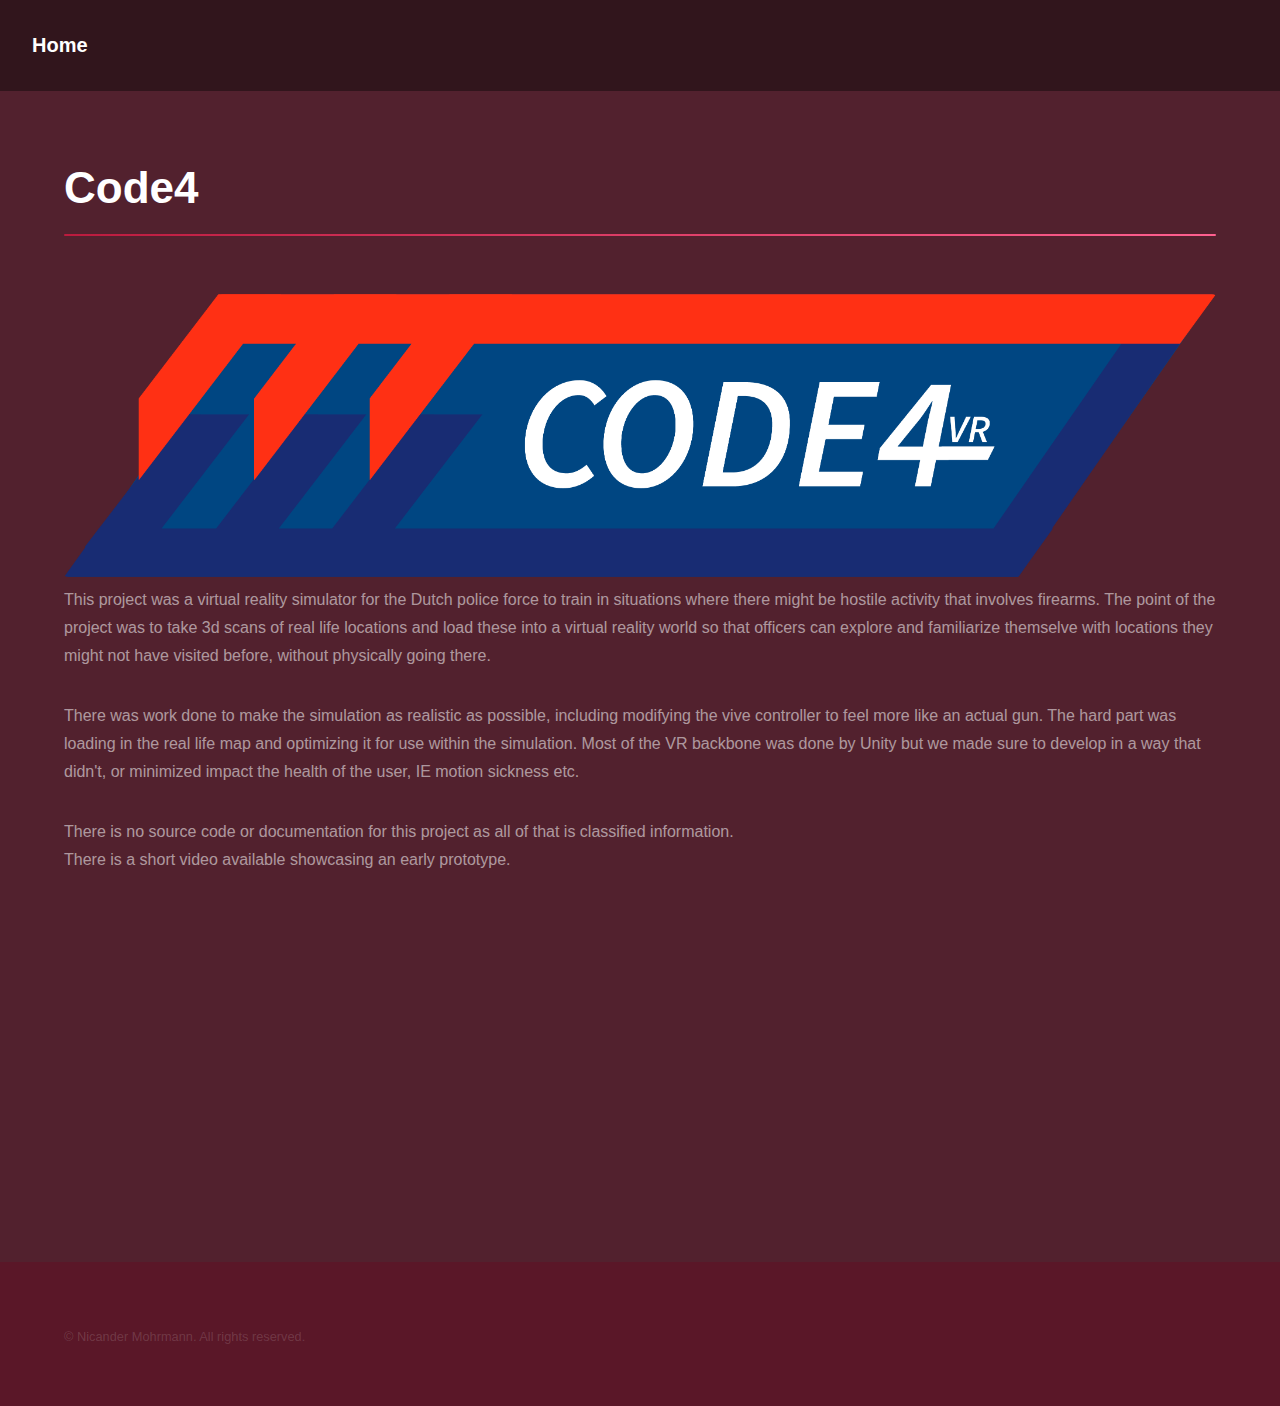
==== commit de18d53a: "Addd code4" ====
--- a/code4.html
+++ b/code4.html
@@ -28,21 +28,19 @@
         <section id="main" class="wrapper">
             <div class="inner">
                 <h1 class="major">Code4</h1>
-                <span class="image right"><img src="images/neonnations/image5.png" height="500em" alt="" /></span>
+                <span class="image"><img src="images/code4/Code4_logo_V6_Final.png" width="100%" alt="" /></span>
                 <p>
-                    Neon Nations is a top-down multiplayer shooter made in Unity using C#. It takes place in a dark environment which consists of rectangular rooms and corridors. The only thing that’s constantly visible is your player. You can see throughout the map by emitting
-                    light, but this might show your location to the enemies. The goal is to fight enemies by shooting them with light bullets. There are 2 teams in the game, the player is added to the team with the lowest number of players. Bots can be
-                    added to the teams if there are not enough players.
+                    This project was a virtual reality simulator for the Dutch police force to train in situations where there might be hostile activity that involves firearms. The point of the project was to take 3d scans of real life locations and load these into a virtual
+                    reality world so that officers can explore and familiarize themselve with locations they might not have visited before, without physically going there.
                 </p>
                 <p>
-                    Complexities in this project included making the online multiplayer aspect, making sure all the clients were synced so everyone would see the same thing, connecting to another player using IP adresses and a server browser. It also has a randomly generating
-                    map that uses an algorithm popularized by the game "Brogue." The AI bots that you can fight can explore the map just like a real player using A* pathfinding. The game is very modular and this makes it easy to add new things like maps,
-                    weapons or more than 2 teams.
-                    <br> This project was in a group with French exchange students, which was really fun.
+                    There was work done to make the simulation as realistic as possible, including modifying the vive controller to feel more like an actual gun. The hard part was loading in the real life map and optimizing it for use within the simulation. Most of the VR
+                    backbone was done by Unity but we made sure to develop in a way that didn't, or minimized impact the health of the user, IE motion sickness etc.
                 </p>
                 <p>
-                    The source code for this project, including design documents, can be found <a href="https://github.com/Ricebal/NeonNations">here on github.</a>
-                    <br> Quick links to <a href="https://github.com/Ricebal/NeonNations/blob/master/Game%20design%20document.pdf">game design document</a> and <a href="https://github.com/Ricebal/NeonNations/blob/master/Technical%20design%20document.pdf">technical design document.</a>
+                    There is no source code or documentation for this project as all of that is classified information.
+                    <br>There is a short video available showcasing an early prototype.
+                    <br> <iframe width="560" height="315" src="https://www.youtube.com/embed/1XmsH0kmpHQ" title="YouTube video player" frameborder="0" allow="accelerometer; autoplay; clipboard-write; encrypted-media; gyroscope; picture-in-picture" allowfullscreen></iframe>
                 </p>
 
             </div>
